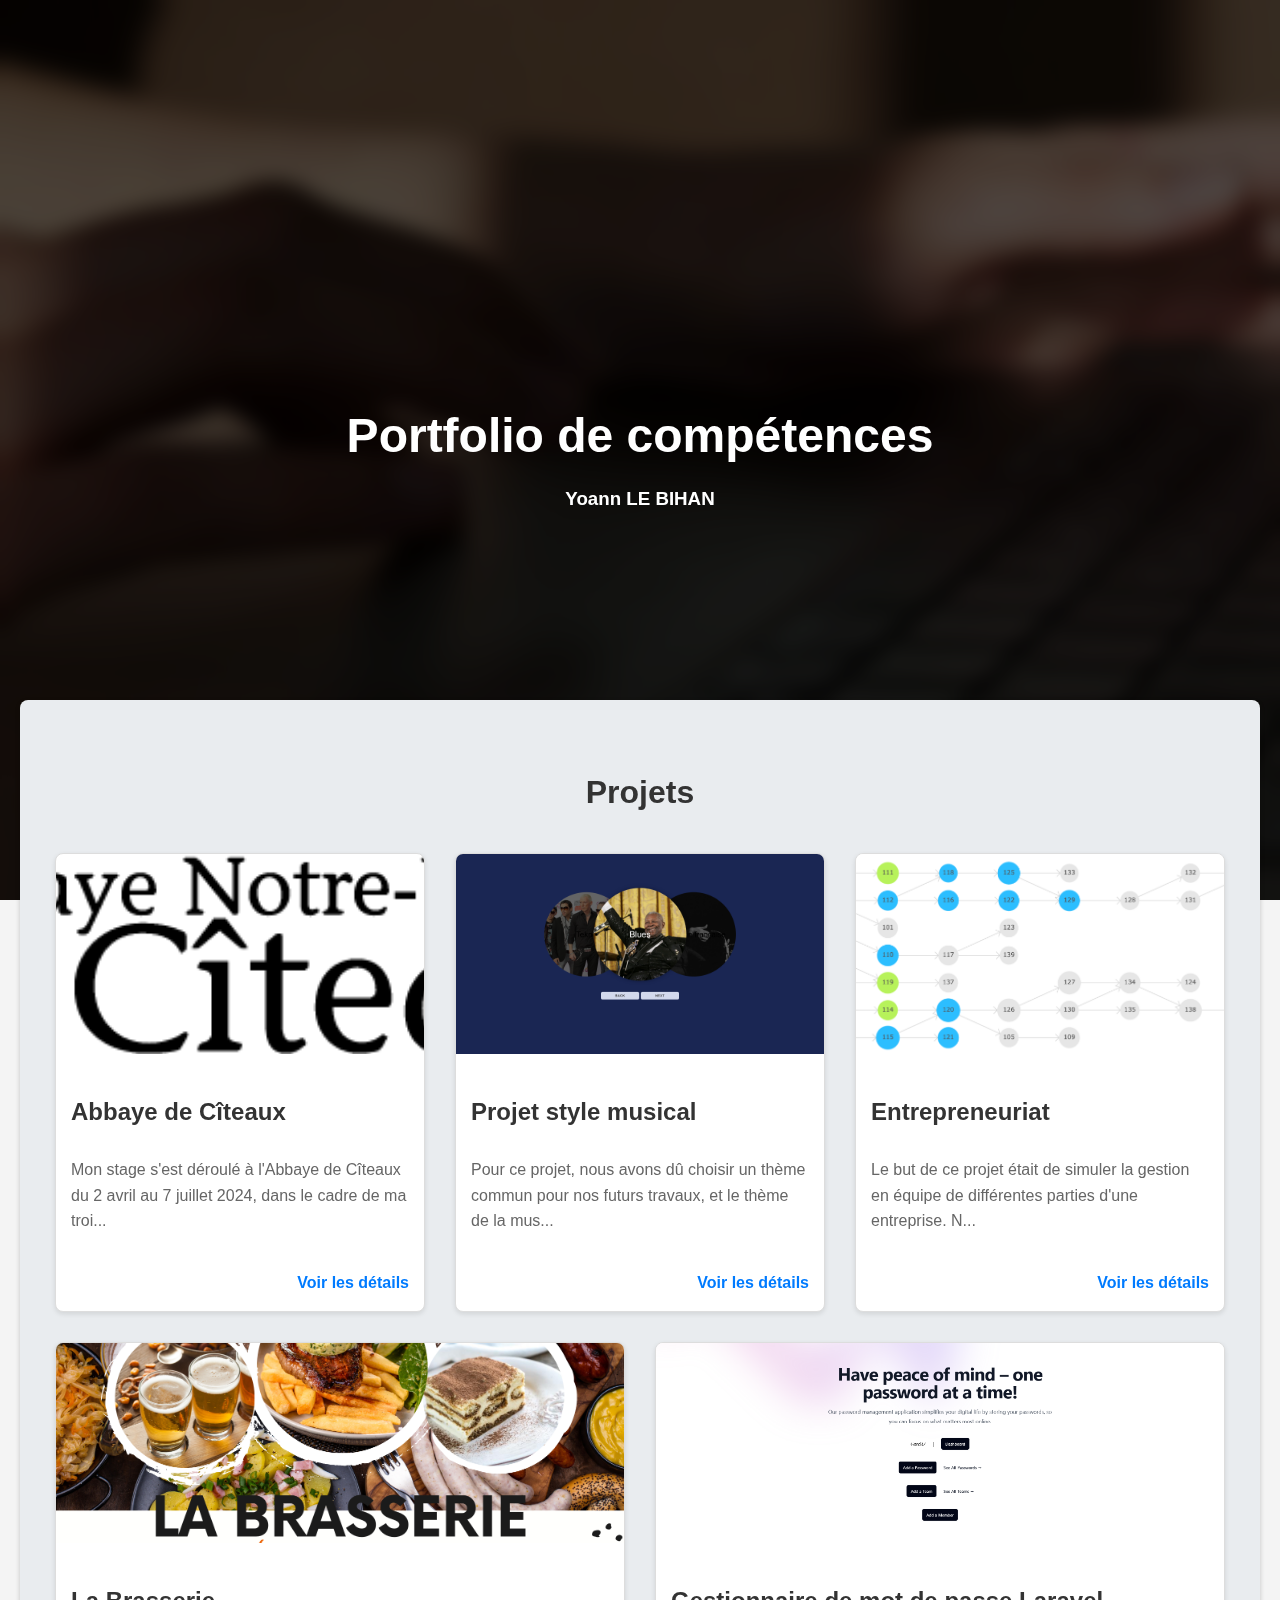
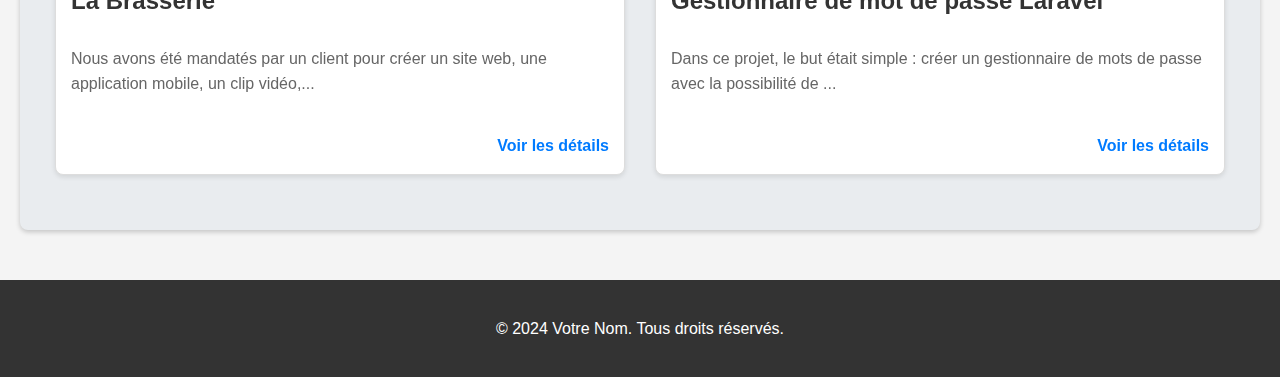
==== index.html @ f099e81a "First commit" ====
<!DOCTYPE html>
<html lang="fr">
<head>
    <meta charset="UTF-8">
    <meta name="viewport" content="width=device-width, initial-scale=1.0">
    <title>Mon Portfolio</title>
    <link rel="stylesheet" href="styles.css">
</head>
<body>
    

    <!-- Section Hero -->
    <section id="hero">
        <div class="hero-content">
            <h2>Portfolio de compétences</h2>
            <h3>Yoann LE BIHAN</h3>
        </div>
    </section>

    <section id="projects" class="projects-overview">
        <h2>Projets</h2>
        <div id="project-cards" class="cards-container"></div>
    </section>

    <footer>
        <p>© 2024 Votre Nom. Tous droits réservés.</p>
    </footer>
    
    <script src="script.js"></script>
</body>
</html>
---- styles.css ----
/* Global Styles */
body {
  font-family: 'Arial', sans-serif;
  margin: 0;
  padding: 0;
  background-color: #f4f4f4;
  color: #333;
  line-height: 1.6;
}

header {
  background-color: #333;
  color: #fff;
  padding: 20px;
  text-align: center;
}

header nav ul {
  list-style: none;
  padding: 0;
  margin: 0;
  display: flex;
  justify-content: center;
}

header nav ul li {
  margin-right: 20px;
}

header nav ul li:last-child {
  margin-right: 0;
}

header nav ul li a {
  color: #fff;
  text-decoration: none;
  font-weight: bold;
  transition: color 0.3s;
}

header nav ul li a:hover {
  color: #007BFF;
}

/* Section Styles */
.introduction, .projects-overview, .contact-section {
  padding: 40px 20px;
  max-width: 1200px;
  margin: auto;
}

.introduction {
  text-align: center;
  background-color: #fff;
}

.projects-overview {
  position: relative;
  margin-top: -200px;
  border-radius: 8px;
  background-color: #e9ecef;
  box-shadow: 0 2px 5px rgba(0, 0, 0, 0.2);
}

.projects-overview h2 {
  text-align: center;
  font-size: 2em;
  margin-bottom: 20px;
  color: #333;
}

.contact-section {
  background-color: #e9ecef;
  text-align: center;
}

.contact-section p {
  max-width: 600px;
  margin: auto;
}

/* Cards Container */
.cards-container {
  display: flex;
  flex-wrap: wrap;
  justify-content: space-between;
}

/* Card Styles */
.card {
  background-color: #fff;
  border: 1px solid #ddd;
  border-radius: 8px;
  box-shadow: 0 2px 5px rgba(0, 0, 0, 0.1);
  margin: 15px;
  flex: 1 1 calc(33% - 30px);
  display: flex;
  flex-direction: column;
  overflow: hidden;
  transition: transform 0.3s, box-shadow 0.3s;
}

.card:hover {
  transform: translateY(-5px);
  box-shadow: 0 5px 15px rgba(0, 0, 0, 0.2);
}

.card img {
  width: 100%;
  height: 200px;
  object-fit: cover;
}

.card-content {
  padding: 15px;
  display: flex;
  flex-direction: column;
  flex-grow: 1;
}

.card-title {
  font-size: 1.5em;
  margin-bottom: 10px;
  color: #333;
}

.card-description {
  flex-grow: 1;
  color: #666;
}

.card-action {
  margin-top: 20px;
  text-align: right;
}

.card-action a {
  text-decoration: none;
  color: #007BFF;
  font-weight: bold;
  transition: color 0.3s;
}

.card-action a:hover {
  color: #0056b3;
}

/* Project Details Page */
.project-details {
  position: relative;
  margin-top: -200px !important;
  border-radius: 8px;
  padding: 40px 20px;
  max-width: 1600px;
  margin: auto;
  background-color: #fff;
  border-radius: 8px;
  box-shadow: 0 2px 5px rgba(0, 0, 0, 0.1);
}

.project-details h2 {
  font-size: 2em;
  margin-bottom: 20px;
  color: #333;
}

.project-details p {
  margin-bottom: 20px;
  color: #666;
}

.project-details ul {
  list-style-type: disc;
  padding-left: 20px;
  margin-bottom: 20px;
}

.project-details ul li {
  margin-bottom: 10px;
  color: #666;
}

.image-gallery {
  display: flex;
  flex-wrap: wrap;
}

.image-gallery img {
  margin: 5px;
  height: 300px;
  border-radius: 5px;
}

/* Footer Styles */
footer {
  background-color: #333;
  color: #fff;
  padding: 20px;
  text-align: center;
  margin-top: 50px;
}

/* Media Queries */
@media (max-width: 768px) {
  .cards-container {
      flex-direction: column;
      align-items: center;
  }

  .card {
      flex: 1 1 100%;
      max-width: 400px;
  }

  .card img {
      height: 150px;
  }

  .project-details {
      padding: 20px;
  }
}

@media (max-width: 576px) {
  header nav ul {
      flex-direction: column;
  }

  header nav ul li {
      margin-bottom: 10px;
  }

  header nav ul li:last-child {
      margin-right: 0;
  }
}

/* Section Hero */
#hero {
  background: url('img/hero-background.jpg') no-repeat center center/cover;
  color: #fff;
  height: 100vh;
  display: flex;
  align-items: center;
  justify-content: center;
  text-align: center;
  padding: 0 20px;
  position: relative;
}

#hero::before {
  content: '';
  position: absolute;
  top: 0;
  left: 0;
  width: 100%;
  height: 100%;
  background: rgba(0, 0, 0, 0.6); /* Assombrit l'image d'arrière-plan pour améliorer la lisibilité */
  backdrop-filter: blur(10px); /* Ajoute un flou à l'arrière-plan */
}

.hero-content {
  position: relative;
  z-index: 2;
}

.hero-content h2 {
  font-size: 3em;
  margin-bottom: 20px;
  line-height: 1.2;
}

.hero-content p {
  font-size: 1.2em;
  margin-bottom: 30px;
}

.btn-hero {
  padding: 15px 30px;
  background-color: #007BFF;
  color: #fff;
  text-decoration: none;
  font-weight: bold;
  border-radius: 5px;
  transition: background-color 0.3s;
}

.btn-hero:hover {
  background-color: #0056b3;
}

/* Styles du bouton Retour */
.back-button-container {
  position: absolute;
  top: 0;
  margin: 20px auto;
  max-width: 1200px;
  text-align: left;
  padding:  40px;
}

.btn-back {
  padding: 10px 20px;
  color:#fff;
  text-decoration: none;
  font-weight: bold;
  border-radius: 5px;
  transition: background-color 0.3s, color 0.3s;
}

/* Other existing styles */
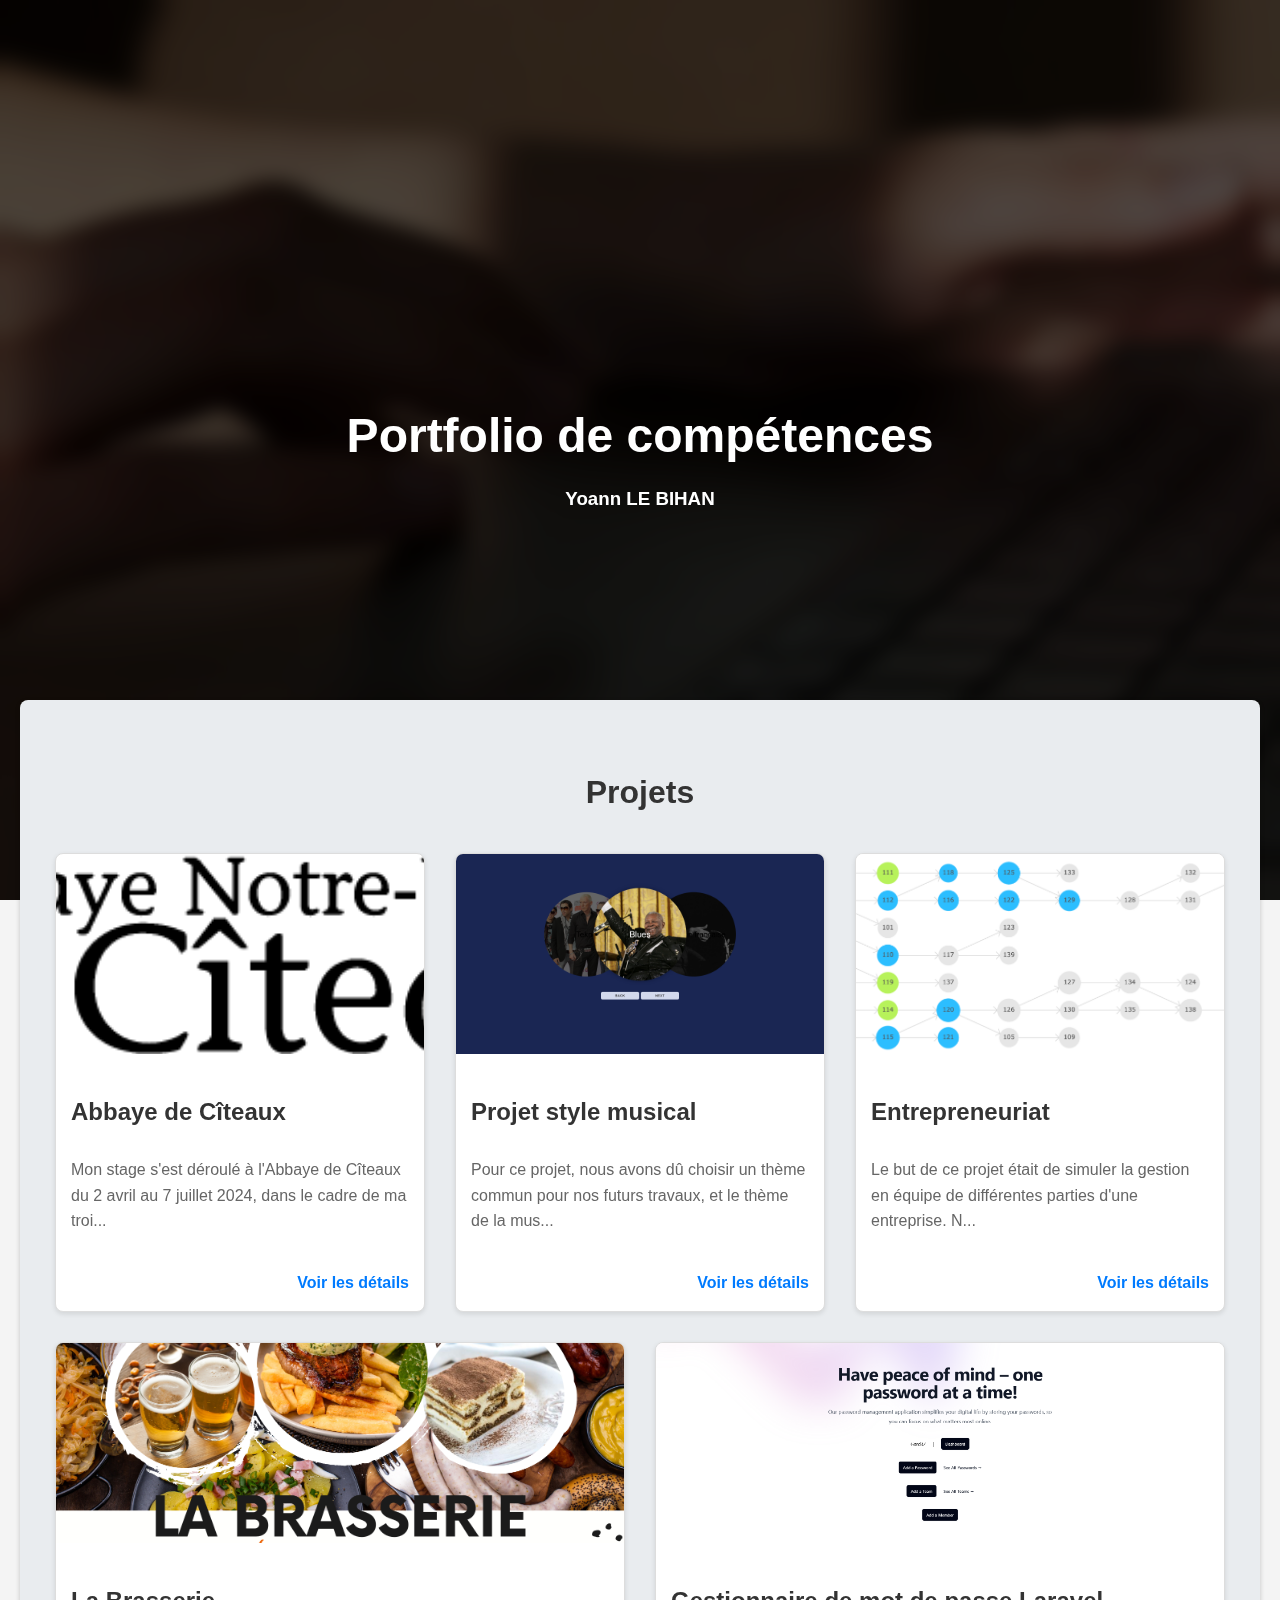
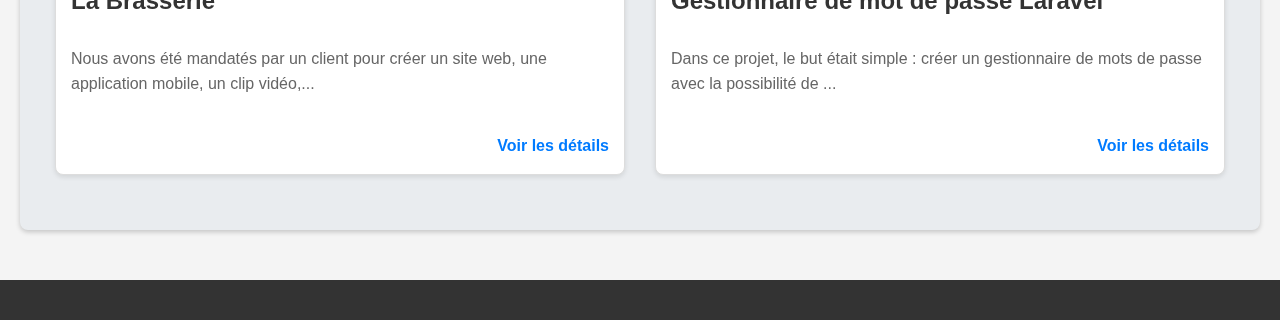
==== commit 5c6d547e: "Fix commit" ====
--- a/index.html
+++ b/index.html
@@ -23,7 +23,6 @@
     </section>
 
     <footer>
-        <p>© 2024 Votre Nom. Tous droits réservés.</p>
     </footer>
     
     <script src="script.js"></script>
